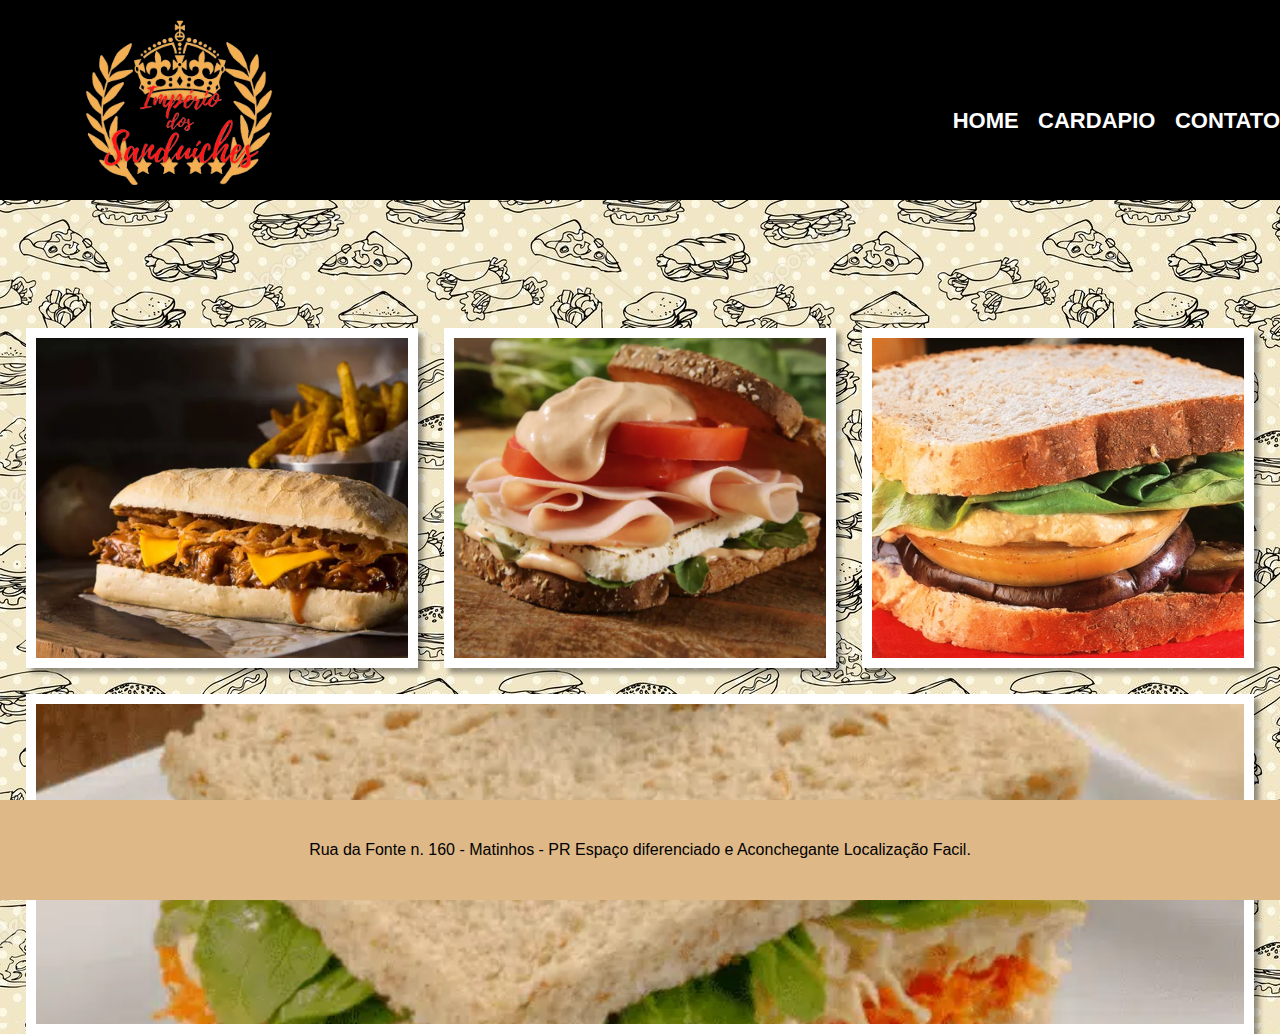
==== index.html @ cf0e2d95 "Initial commit" ====
<!DOCTYPE html>
<html lang="br">
<head>
    <meta charset="UTF-8">
    <meta http-equiv="X-UA-Compatible" content="IE=edge">
    <meta name="viewport" content="width=device-width, initial-scale=1.0">
    <title>Império dos Sanduiches</title>
    <link rel="stylesheet" href="css/reset.css">
    <link rel="stylesheet" href="css/style.css">
</head>
<body>
    <header>
        <div class="logo">
        <img class="logo-imagem" src="imagens/logo.png">
    </div>
    <nav>
      <ul>
          <li><a href="index.html">Home</a></li>
          <li><a href="cardapio.html">cardapio</a></li>
          <li><a href="Contato.html">Contato</a></li>
      </ul>
  </nav>        
    </header>
    <br>
    <br>
    <br>
    <br>
    <br>
    <br>
    <br>
    <br>
    <main>
      <div class="gallery-container">
          <a class="gallery-items">
              <img src="imagens/costela.webp">
          </a>
          <a class="gallery-items">
              <img src="imagens/peru.webp">
          </a>
          <a class="gallery-items">
              <img src="imagens/vegetariano.webp">
          </a>
          <a class="gallery-items">
              <img src="imagens/frango.webp">
          </a>
        </main>
               <footer>
      Rua da Fonte n. 160 - Matinhos - PR
Espaço diferenciado e Aconchegante
Localização Facil.

  </footer>      
    
</body>
</html>
---- css/style.css ----
*{
    margin: 0;
    padding: 0;
    box-sizing: border-box;
}
body {
    font-family: 'Montserrat', sans-serif;
    background-image: url(../imagens/food-background.jpg);
  }
nav {
    position:absolute;
    top: 110px;
    right: 0;
}
nav li{
    display: inline;
    margin: 0 0 0 15px;
}

nav a{
    text-transform: uppercase;
    color: #ffffff;
    font-weight: bold;
    font-size: 22px;
    text-decoration: none;
}

nav a:hover{
    color:#c78c19;
    text-decoration: underline;
    transition: 2s;
    transition-timing-function: cubic-bezier(.13,.75,.94,.21);
}


.logo {
    position: relative;
    width: 940px;
   
}    
.logo-imagem {
    max-width: 40%;
}
header{
    width: 100;
    height: 200px;
    background-color: black;
}

.gallery-container{
    display: flex;
    flex-wrap: wrap;
    justify-content: space-evenly;
    gap: 2vw;
    padding: 0 2vw;
}
.gallery-items{
    width: 340px;
    height: 340px;
    border: 10px solid #FFF;
    box-shadow: 5px 5px 5px #0006;
    flex-grow: 1;
    transition: transform .5s linear;
}
.gallery-items img {
    width: 100%;
    height: 100%;
    object-fit: cover;
}

.gallery-items:hover{
    transform: scale(1.3);
}



footer {
    position: absolute;
    bottom: 0;
    background-color:#deb887;
    color: rgb(0, 0, 0);
    width: 100%;
    height: 100px;    
    text-align: center;
    line-height: 100px;
}

form{
    margin: 40px 10px;
    font-weight: bold;
    font-size: 18px;
    color: #2910b3;
}

form label,
form legend {
    display: block;
    font-size: 20px;
    margin: 10px 0 0;
}
.input-padrao{
    margin: 0 0 8px;
    padding: 10pr 25px;
    width: 50%;
}
.enviar{
    background: orange;
    color:white;
    font-weight: bold;
    font-size: 18px;
    border: none;
    border-radius: 5px;
    transition: 1s all;
    cursor: pointer;
}

.enviar:hover{
    background: darkorange;
    transform: scale(1.2);
}
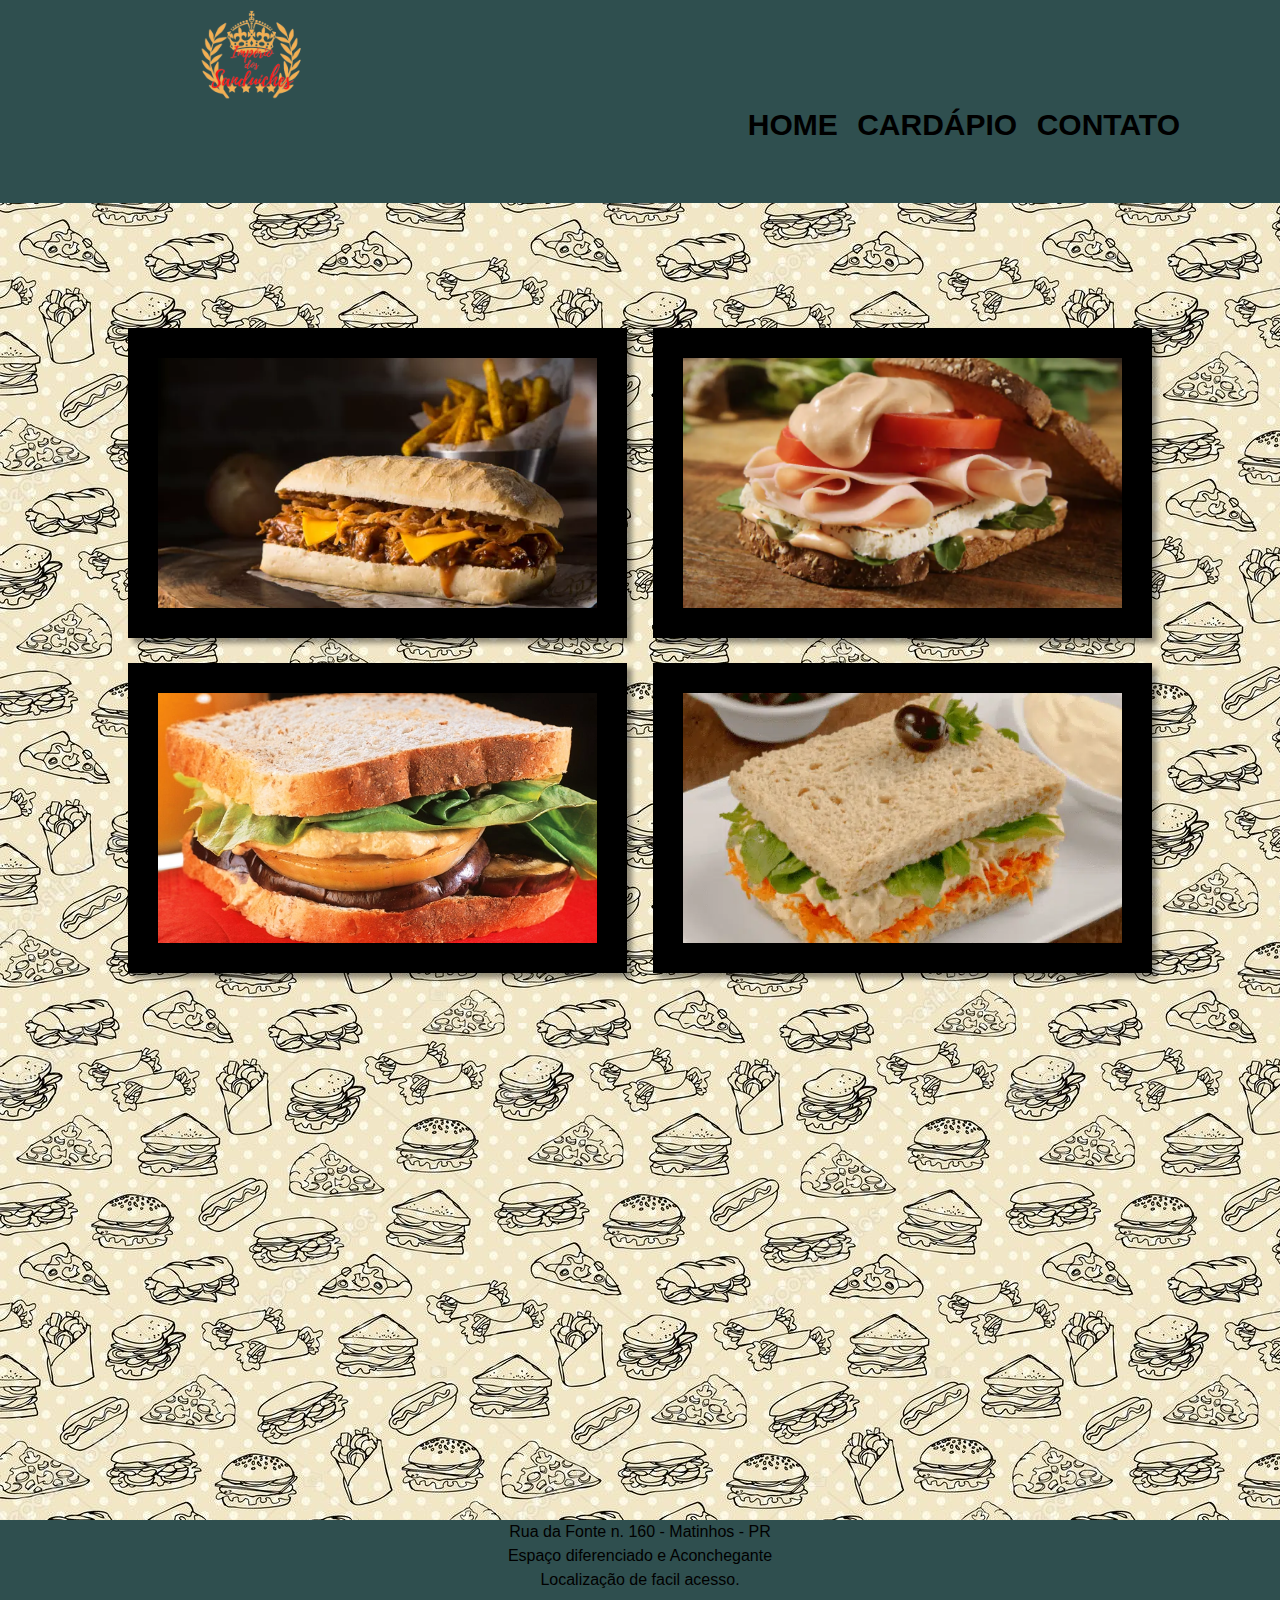
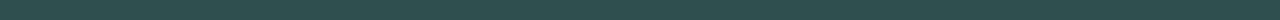
==== commit cedf56c8: "Add files via upload" ====
--- a/index.html
+++ b/index.html
@@ -1,57 +1,58 @@
-<!DOCTYPE html>
-<html lang="br">
-<head>
-    <meta charset="UTF-8">
-    <meta http-equiv="X-UA-Compatible" content="IE=edge">
-    <meta name="viewport" content="width=device-width, initial-scale=1.0">
-    <title>Império dos Sanduiches</title>
-    <link rel="stylesheet" href="css/reset.css">
-    <link rel="stylesheet" href="css/style.css">
-</head>
-<body>
-    <header>
-        <div class="logo">
-        <img class="logo-imagem" src="imagens/logo.png">
-    </div>
-    <nav>
-      <ul>
-          <li><a href="index.html">Home</a></li>
-          <li><a href="cardapio.html">cardapio</a></li>
-          <li><a href="Contato.html">Contato</a></li>
-      </ul>
-  </nav>        
-    </header>
-    <br>
-    <br>
-    <br>
-    <br>
-    <br>
-    <br>
-    <br>
-    <br>
-    <main>
-      <div class="gallery-container">
-          <a class="gallery-items">
-              <img src="imagens/costela.webp">
-          </a>
-          <a class="gallery-items">
-              <img src="imagens/peru.webp">
-          </a>
-          <a class="gallery-items">
-              <img src="imagens/vegetariano.webp">
-          </a>
-          <a class="gallery-items">
-              <img src="imagens/frango.webp">
-          </a>
-        </main>
-               <footer>
-      Rua da Fonte n. 160 - Matinhos - PR
-Espaço diferenciado e Aconchegante
-Localização Facil.
-
-  </footer>      
-    
-</body>
-</html>
-
-
+<!DOCTYPE html>
+<html lang="br">
+<head>
+    <meta charset="UTF-8">
+    <meta http-equiv="X-UA-Compatible" content="IE=edge">
+    <meta name="viewport" content="width=device-width, initial-scale=1.0">
+    <title>Império dos Sanduiches</title>
+    <link rel="stylesheet" href="css/reset.css">
+    <link rel="stylesheet" href="css/style.css">
+</head>
+<body>
+    <header>
+        <div class="logo">
+        <img class="logo-imagem" src="imagens/logo.png">
+    </div>
+    <nav>
+      <ul>
+          <li><a href="index.html">Home</a></li>
+          <li><a href="cardapio.html">Cardápio</a></li>
+          <li><a href="Contato.html">Contato</a></li>
+      </ul>
+  </nav>        
+    </header>
+    <br>
+    <br>
+    <br>
+    <br>
+    <br>
+    <br>
+    <br>
+
+    <main>
+      <div class="gallery-container">
+          <a class="gallery-items">
+              <img src="imagens/costela.webp">
+          </a>
+          <a class="gallery-items">
+              <img src="imagens/peru.webp">
+          </a>
+          <a class="gallery-items">
+              <img src="imagens/vegetariano.webp">
+          </a>
+          <a class="gallery-items">
+              <img src="imagens/frango.webp">
+          </a>
+    </main>
+               
+  <footer>
+      Rua da Fonte n. 160 - Matinhos - PR<br>
+      Espaço diferenciado e Aconchegante<br>
+      Localização de facil acesso.
+
+  </footer>      
+    
+</body>
+</html>
+
+
--- a/css/style.css
+++ b/css/style.css
@@ -1,120 +1,130 @@
-*{
-    margin: 0;
-    padding: 0;
-    box-sizing: border-box;
-}
-body {
-    font-family: 'Montserrat', sans-serif;
-    background-image: url(../imagens/food-background.jpg);
-  }
-nav {
-    position:absolute;
-    top: 110px;
-    right: 0;
-}
-nav li{
-    display: inline;
-    margin: 0 0 0 15px;
-}
-
-nav a{
-    text-transform: uppercase;
-    color: #ffffff;
-    font-weight: bold;
-    font-size: 22px;
-    text-decoration: none;
-}
-
-nav a:hover{
-    color:#c78c19;
-    text-decoration: underline;
-    transition: 2s;
-    transition-timing-function: cubic-bezier(.13,.75,.94,.21);
-}
-
-
-.logo {
-    position: relative;
-    width: 940px;
-   
-}    
-.logo-imagem {
-    max-width: 40%;
-}
-header{
-    width: 100;
-    height: 200px;
-    background-color: black;
-}
-
-.gallery-container{
-    display: flex;
-    flex-wrap: wrap;
-    justify-content: space-evenly;
-    gap: 2vw;
-    padding: 0 2vw;
-}
-.gallery-items{
-    width: 340px;
-    height: 340px;
-    border: 10px solid #FFF;
-    box-shadow: 5px 5px 5px #0006;
-    flex-grow: 1;
-    transition: transform .5s linear;
-}
-.gallery-items img {
-    width: 100%;
-    height: 100%;
-    object-fit: cover;
-}
-
-.gallery-items:hover{
-    transform: scale(1.3);
-}
-
-
-
-footer {
-    position: absolute;
-    bottom: 0;
-    background-color:#deb887;
-    color: rgb(0, 0, 0);
-    width: 100%;
-    height: 100px;    
-    text-align: center;
-    line-height: 100px;
-}
-
-form{
-    margin: 40px 10px;
-    font-weight: bold;
-    font-size: 18px;
-    color: #2910b3;
-}
-
-form label,
-form legend {
-    display: block;
-    font-size: 20px;
-    margin: 10px 0 0;
-}
-.input-padrao{
-    margin: 0 0 8px;
-    padding: 10pr 25px;
-    width: 50%;
-}
-.enviar{
-    background: orange;
-    color:white;
-    font-weight: bold;
-    font-size: 18px;
-    border: none;
-    border-radius: 5px;
-    transition: 1s all;
-    cursor: pointer;
-}
-
-.enviar:hover{
-    background: darkorange;
-    transform: scale(1.2);
+.caixa{
+    margin: 0;
+    padding: 0;
+    box-sizing: border-box;
+}
+
+body {
+    font-family: 'Montserrat', sans-serif;
+    background-image: url(../imagens/food-background.jpg);
+}
+
+nav {
+    position:absolute;
+    top: 110px;
+    right: 100px;
+}
+
+nav li{
+    display: inline;
+    margin: 0 0 0 15px;
+}
+
+nav a{
+    text-transform: uppercase;
+    color: black;
+    font-weight: bold;
+    font-size: 30px;
+    text-decoration: none;
+    transition: 1s;
+}
+
+nav a:hover{
+    color:#c78c19;
+    text-decoration: underline;
+    transition: 5s;
+    transition-timing-function: cubic-bezier(.13,.75,.94,.21);
+}
+
+.logo {
+    text-align: center;
+    position: relative;
+    width: 40%;
+   
+}    
+
+.logo-imagem {
+    
+    max-width: 200px;
+}
+
+header{
+    width: 100%;
+    height: 100%;
+    background-color:#2F4F4F;
+}
+
+.gallery-container{
+    display: flex;
+    flex-wrap: wrap;
+    justify-content: space-evenly;
+    gap: 2vw;
+    padding: 1vw 10vw;
+}
+
+.gallery-items{
+    width: 400px;
+    height: 250px;
+    border: 30px solid black;
+    box-shadow: 5px 5px 5px #0006;
+    flex-grow: 5;
+    transition: transform 2s linear;
+}
+
+.gallery-items img {
+    width: 100%;
+    height: 100%;
+    object-fit: cover;
+}
+
+.gallery-items:hover{
+    transform: scale(1.3);
+}
+
+footer {
+    position: absolute;
+    bottom:-80%;
+    background-color:black;
+    background-color:#2F4F4F;
+    color:red (0, 0, 0);
+    width: 100%;
+    height: 100px;    
+    text-align: center;
+    line-height: 150%;
+}
+
+form{
+    margin: 40px 20px;
+    font-weight: bold;
+    font-size: 18px;
+    color:black;
+}
+
+form label,
+form legend {
+    display: block;
+    font-size: 20px;
+    margin: 10px 0 0;
+}
+
+.input-padrao{
+    margin: 0 0 10px;
+    padding: 10px 25px;
+    width: 50%;
+}
+
+.enviar{
+    background: orange;
+    color:white;
+    font-weight: bold;
+    font-size: 18px;
+    border: none;
+    border-radius: 5px;
+    transition: 2s all;
+    cursor: pointer;
+}
+
+.enviar:hover{
+    background: darkorange;
+    transform: scale(1.2);
 }